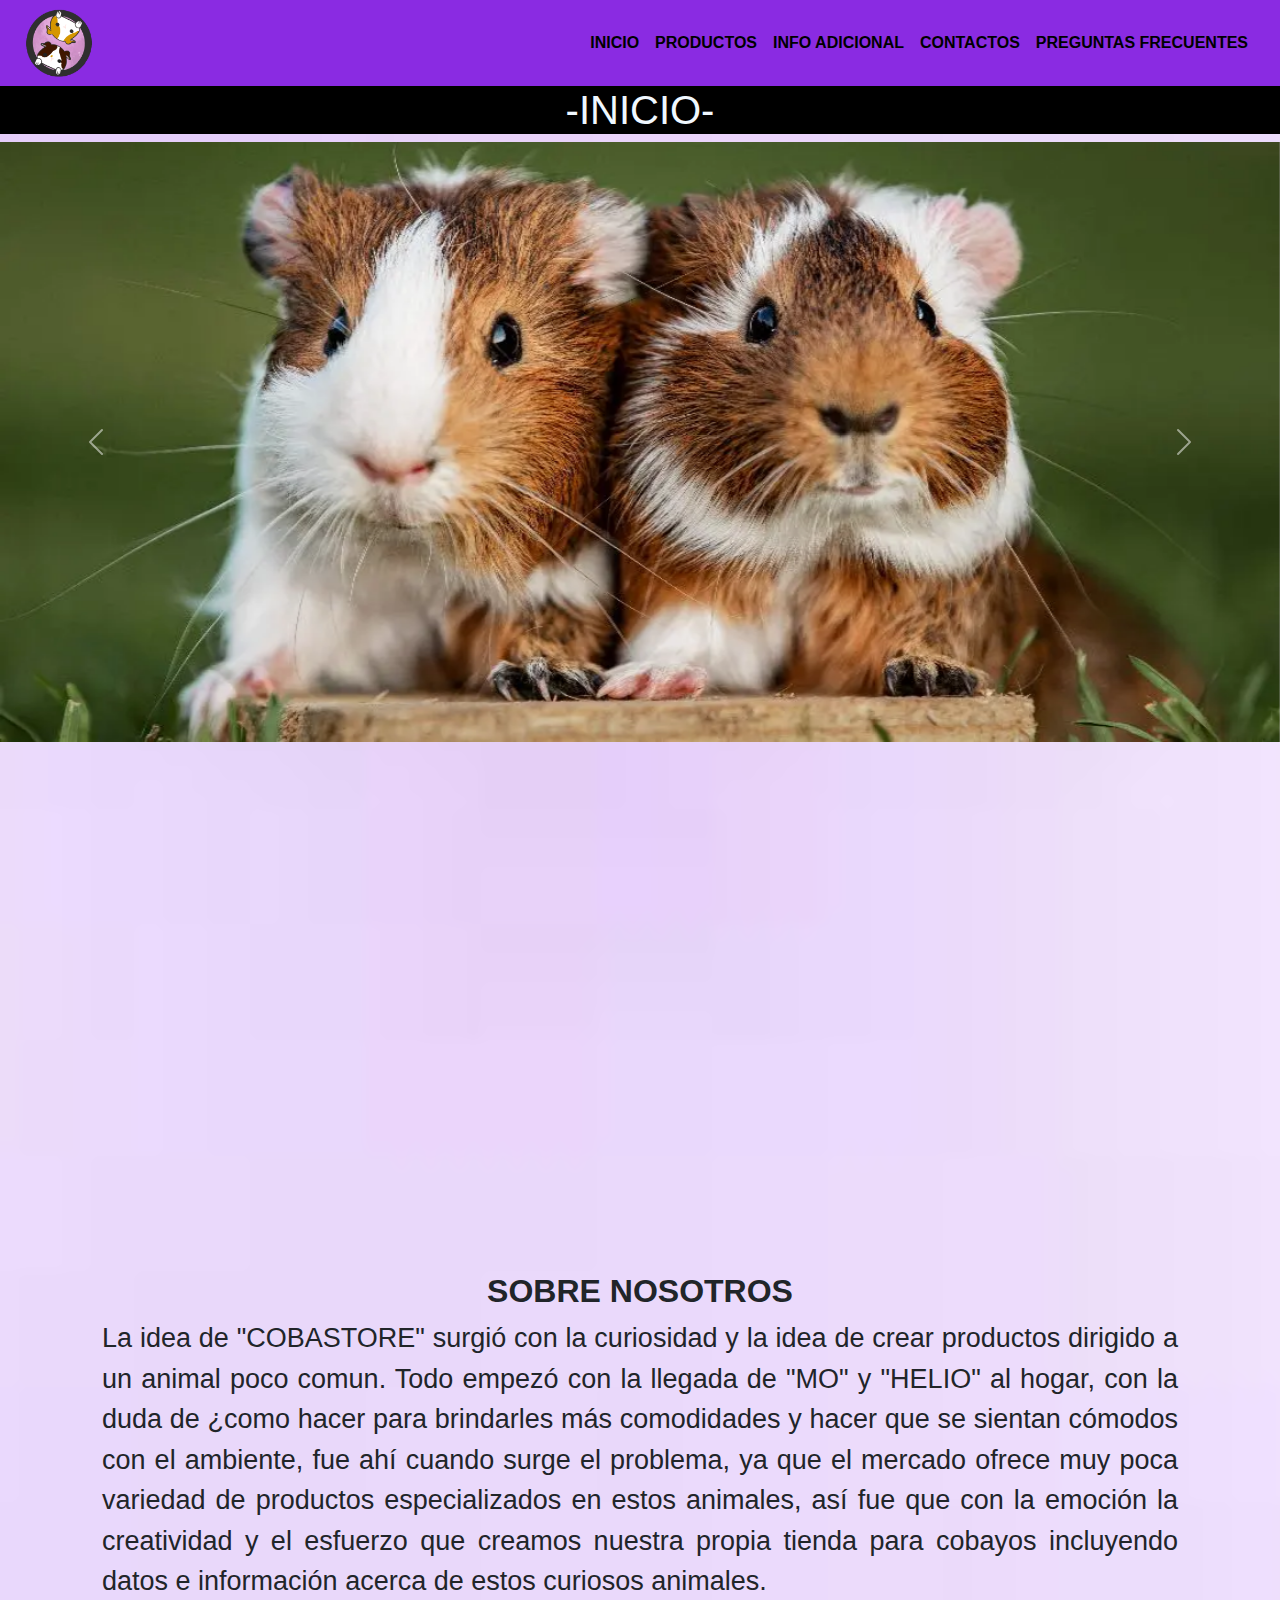
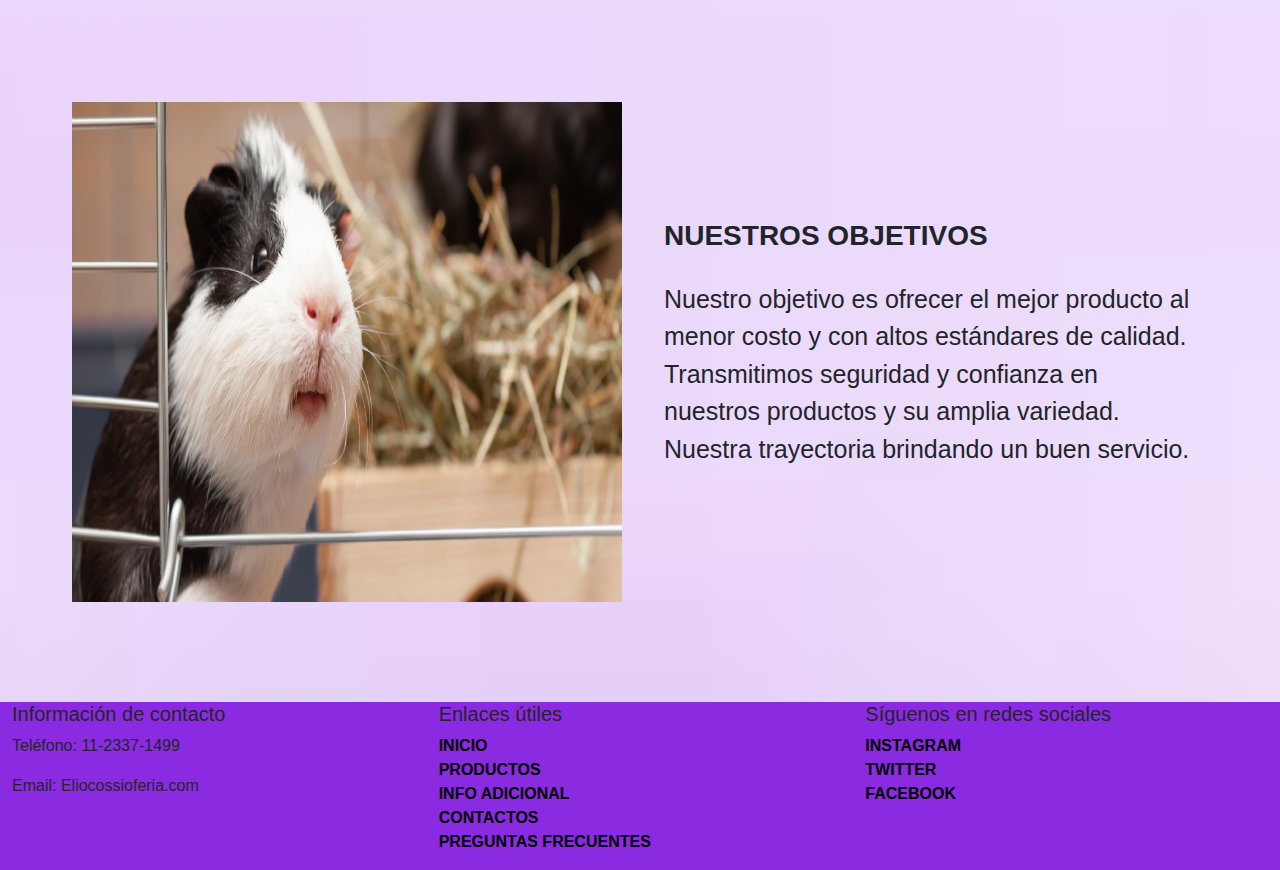
==== index.html @ 126aade3 "cobastore 1" ====
<!DOCTYPE html>
<html lang="es">

<head>
    <meta charset="UTF-8" />
    <meta name="viewport" content="width=device-width, initial-scale=1.0" />
    <title>COBASTORE</title>
    <link rel="shortcut icon" href="imagenes/logo principal.png" type="image/x-icon" />
    <!-- CSS Bootstrap -->
    <link rel="stylesheet" href="https://cdn.jsdelivr.net/npm/bootstrap@5.3.0/dist/css/bootstrap.min.css">
    <link href="https://cdn.jsdelivr.net/npm/bootstrap@5.0.2/dist/css/bootstrap.min.css" rel="stylesheet"
        integrity="sha384-EVSTQN3/azprG1Anm3QDgpJLIm9Nao0Yz1ztcQTwFspd3yD65VohhpuuCOmLASjC" crossorigin="anonymous" />
    <link rel="stylesheet" href="css/estilos.css" />
    <link rel="stylesheet" href="https://cdnjs.cloudflare.com/ajax/libs/animate.css/4.1.1/animate.min.css" />
    <link rel="stylesheet" href="../css/bootstrap.min.css" />
</head>

<body class="contenedortotalpri">
    <div class="contenedorpri">
        <header class="menupri container-fluid col-md-12 col-sm-12">
            <nav class="navbar navbar-expand-lg">
                <div class="container-fluid">
                    <a class="logomenupri" href="#">
                        <img src="imagenes/logo principal.png" alt=" logo de tienda para cobayos"/>
                    <button class="navbar-toggler" type="button" data-bs-toggle="collapse"
                        data-bs-target="#navbarNavAltMarkup" aria-controls="navbarNavAltMarkup" aria-expanded="false"
                        aria-label="Toggle navigation">
                        <span class="navbar-toggler-icon"></span>
                    </button>
                    <div class="collapse navbar-collapse justify-content-end" id="navbarNavAltMarkup">
                        <div class="navbar-nav mimenupri">
                            <a class="nav-link active" aria-current="page" href="index.html">INICIO</a>
                            <a class="nav-link" href="paginas/Productos.html">PRODUCTOS</a>
                            <a class="nav-link" href="paginas/info_adicional.html">INFO ADICIONAL</a>
                            <a class="nav-link" href="paginas/contactos.html">CONTACTOS</a>
                            <a class="nav-link" href="paginas/preguntas frecuentes.html">PREGUNTAS FRECUENTES</a>
                        </div>
                    </div>
                </div>
            </nav>
        </header>
        <div class="titulopri container-fluid col-md-12 col-sm-12">
            <h1>-INICIO-</h1>
        </div>
        <main>
            <!--IMGMOV descripcion-->
            <div class="imgmov">
                <div id="carouselExampleFade" class="carousel slide carousel-fade imgpri">
                    <div class="carousel-inner">
                        <div class="carousel-item active">
                            <img src="imagenes/portana inicio.webp"
                                alt="imagen de paginas principal numero 1" class="d-block w-100" />
                        </div>
                        <div class="carousel-item">
                            <img src="imagenes/cobaya-1280x720x80xX.jpg" class="d-block w-100"
                                alt="imagen de paginas principal numero 2" />
                        </div>
                        <div class="carousel-item">
                            <img src="imagenes/tener-cobaya-mascota-t.jpg.webp" class="d-block w-100"
                                alt="imagen de paginas principal numero 3" />
                        </div>
                    </div>
                    <button class="carousel-control-prev" type="button" data-bs-target="#carouselExampleFade"
                        data-bs-slide="prev">
                        <span class="carousel-control-prev-icon" aria-hidden="true"></span>
                        <span class="visually-hidden">Previous</span>
                    </button>
                    <button class="carousel-control-next" type="button" data-bs-target="#carouselExampleFade"
                        data-bs-slide="next">
                        <span class="carousel-control-next-icon" aria-hidden="true"></span>
                        <span class="visually-hidden">Next</span>
                    </button>
                </div>
            </div>
            <!-- descripcion-->
            <div class="container">
                <div class="ubipri row">
                    <iframe src="https://www.google.com/maps/embed?pb=!1m18!1m12!1m3!1d3283.7218836709135!2d-58.520600924259426!3d-34.61119357295162!2m3!1f0!2f0!3f0!3m2!1i1024!2i768!4f13.1!3m3!1m2!1s0x95bcb7d7332684cd%3A0xd9ee55bbdfa6c539!2sDevoto%20Shopping!5e0!3m2!1ses-419!2sar!4v1697564412613!5m2!1ses-419!2sar" width="1210" height="450" style="border:0;" allowfullscreen="" loading="lazy" referrerpolicy="no-referrer-when-downgrade"></iframe>
                </div>
                <article class="articulopri">
                    <h2>SOBRE NOSOTROS</h2>
                    <p>La idea de "COBASTORE" surgió con la curiosidad y la idea de crear productos dirigido a un animal poco comun. Todo empezó con la llegada de "MO" y "HELIO" al hogar, con la duda de ¿como hacer para brindarles más comodidades y hacer que se sientan cómodos con el ambiente, fue ahí cuando surge el problema, ya que el mercado ofrece muy poca variedad de productos especializados en estos animales, así fue que con la emoción la creatividad y el esfuerzo que creamos nuestra propia tienda para cobayos incluyendo datos e información acerca de estos curiosos animales.
                    </p>
                </article>
            </div>
            <div class="container-fluid mt-4">
                <div class="contenedorpritex">
                    <div class="col-md-6 image2">
                        <img src="imagenes/img coba 5.jpeg" alt="Imagen de cobaya"/>
                    </div>
                    <div class="col-md-6 text2 row">
                        <h3>NUESTROS OBJETIVOS</h3>
                        <p>
                            Nuestro objetivo es ofrecer el mejor producto al menor costo y
                            con altos estándares de calidad. Transmitimos seguridad y
                            confianza en nuestros productos y su amplia variedad. Nuestra
                            trayectoria brindando un buen servicio.
                    </div>
                </div>
            </div>
        </main>
        <footer class="footerpri">
            <div class="container-fluid">
                <div class="row">
                    <div class="col-lg-4 col-md-6">
                        <h5>Información de contacto</h5>
                        <p>Teléfono: 11-2337-1499</p>
                        <p>Email: Eliocossioferia.com</p>
                    </div>
                    <div class="col-lg-4 col-md-6">
                        <h5>Enlaces útiles</h5>
                        <ul class="list-unstyled">
                            <a class="nav-link active" aria-current="page" href="index.html">INICIO</a>
                            <a class="nav-link" href="paginas/Productos.html">PRODUCTOS</a>
                            <a class="nav-link" href="paginas/info_adicional.html">INFO ADICIONAL</a>
                            <a class="nav-link" href="paginas/contactos.html">CONTACTOS</a>
                            <a class="nav-link" href="paginas/preguntas frecuentes.html">PREGUNTAS FRECUENTES</a>
                        </ul>
                    </div>
                    <div class="col-lg-4">
                        <h5>Síguenos en redes sociales</h5>
                        <ul class="list-unstyled">
                            <li>
                                <a href="https://www.instagram.com" target="_blank">INSTAGRAM</a>
                            </li>
                            <li>
                                <a href="https://twitter.com" target="_blank">TWITTER</a>
                            </li>
                            <li>
                                <a href="https://www.facebook.com" target="_blank"
                                    lass="fa fa-facebook-official" aria-hidden="true">FACEBOOK</a>
                            </li>
                        </ul>
                    </div>
                </div>
            </div>
        </footer>
    </div>

    <!-- Scripts de Bootstrap -->

    <script src="https://cdn.jsdelivr.net/npm/bootstrap@5.3.0/dist/js/bootstrap.bundle.min.js"></script>
    <link href="https://cdn.jsdelivr.net/npm/bootstrap@5.0.2/dist/css/bootstrap.min.css" rel="stylesheet"
        integrity="sha384-EVSTQN3/azprG1Anm3QDgpJLIm9Nao0Yz1ztcQTwFspd3yD65VohhpuuCOmLASjC" crossorigin="anonymous" />
</body>

</html>
---- css/estilos.css ----
@charset "UTF-8";
/*VARIABLES*/
* {
  padding: 0;
  margin: 0;
}

/*INICIO*/
.contenedortotalpri {
  background: rgb(63, 94, 251);
  background-image: url(../imagenes/fondo.jpg);
  font-family: "Gill Sans", "Gill Sans MT", Calibri, "Trebuchet MS", sans-serif;
  background-position: center;
  background-size: cover;
}

.menupri {
  background-color:blueviolet;
}
.menupri img {
  border-radius: 50%;
}

.titulopri {
  background-color: black;
  color: aliceblue;
  text-align: center;
}

.imgmov {
  justify-content: center;
  margin-bottom: 50px;
}
.imgmov img {
  height: 600px;
  width: 600px;
}

.ubipri iframe {
  border-radius: 5%;
  justify-content: center;
  margin-bottom: 30px;
}

.articulopri p {
  font-family: "Gill Sans", "Gill Sans MT", Calibri, "Trebuchet MS", sans-serif;
  font-size: 27px;
  text-align: justify;
  margin: 5px 20px 10px 20px;
  margin-bottom: 40px;
  border-radius: 2%;
}

.articulopri h2 {
  display: flex;
  justify-content: center;
  font-weight: bold;
}

.contenedorpritex {
  display: flex;
  align-items: center;
  justify-content: center;
  margin: 50px 50px 50px 10px;
}
.contenedorpritex .image2 {
  flex: 1;
  padding: 50px;
}
.contenedorpritex .image2 img {
  width: 550px;
  height: 500px;
}
.contenedorpritex .text2 {
  padding: 20px;
  font-size: 25px;
}
.contenedorpritex h3 {
  font-weight: bolder;
  padding-bottom: 20px;
}

.footerpri {
  background-color:blueviolet;
}

/*CONTENIDO PRINCIPAL INICIO*/
@media screen and (max-width: 500px) {
  .contenedortotalpri {
    grid-template-columns: 1fr;
    grid-template-rows: repeat 8, 1fr;
    grid-template-areas: "menupri" "titulopri" "imgmov" "ubipri" "articulopri" "image2" "text2" "footerpri";
  }
  .menupri {
    grid-area: menupri;
  }
  .titulopri {
    grid-area: titulopri;
  }
  .imgmov {
    grid-area: imgmov;
  }
  .ubipri {
    grid-area: ubipri;
  }
  .articulopri {
    grid-area: articulopri;
  }
  .image2 {
    display: none;
    grid-area: image2;
  }
  .text2 {
    grid-area: text2;
  }
  .footerpri {
    grid-area: footerpri;
  }
}
/*CONTENIDO PRINCIPAL INICIO*/
@media screen and (max-width: 768px) {
  .contenedortotalpri {
    grid-template-columns: 1fr;
    grid-template-rows: repeat 8, 1fr;
    grid-template-areas: "menupri" "titulopri" "imgmov" "ubipri" "articulopri" "image2" "text2" "footerpri";
  }
  .menupri {
    grid-area: menupri;
  }
  .titulopri {
    grid-area: titulopri;
  }
  .imgmov {
    grid-area: imgmov;
  }
  .ubipri {
    grid-area: ubipri;
  }
  .articulopri {
    grid-area: articulopri;
  }
  .image2 {
    display: none;
    grid-area: image2;
  }
  .text2 {
    grid-area: text2;
  }
  .footerpri {
    grid-area: footerpri;
  }
}
/*PRODUCTOS*/
.contenedortotalpro {
  background: rgb(255, 255, 255);
  background-image: url(../imagenes/fondo.jpg);
  background-position: center;
  background-size: cover;
}

.contenedorpro {
  font-family: "Gill Sans", "Gill Sans MT", Calibri, "Trebuchet MS", sans-serif;
  display: grid;
  grid-template-columns: 1fr 1fr;
  grid-template-rows: 0, 5fr 1fr 1fr 1fr 1fr;
  grid-template-areas: "menupro menupro" "titulopro titulopro" "pripro textopro" "textpro imgpro2" "footerpro footerpro";
}
.contenedorpro .menupro {
  grid-area: menupro;
}
.contenedorpro .titulopro {
  grid-area: titulopro;
}
.contenedorpro .pripro {
  grid-area: pripro;
}
.contenedorpro .textopro {
  grid-area: textopro;
}
.contenedorpro .textpro2 {
  grid-area: textpro2;
}
.contenedorpro .imgpro2 {
  grid-area: imgpro2;
}
.contenedorpro .footerpro {
  grid-area: footerpro;
}

.menupro {
  background-color:blueviolet;
}
.menupro img {
  width: 70px;
  height: 70px;
  border-radius: 50%;
}
.menupro a {
  text-decoration: none;
  color: black;
  font-weight: bolder;
}

.titulopro {
  background-color: black;
  color: aliceblue;
  text-align: center;
}

.textopro {
  margin-top: 10%;
  flex: 1;
  padding: 20px;
  font-size: 25px;
  text-align: center;
}
.textopro h2 h3 {
  font-weight: bolder;
  font-size: 50px;
}
.textopro p {
  font-size: 22px;
  padding-top: 4%;
  padding-right: 10;
}

.pripro img {
  flex: 1;
  width: 100%;
  height: 100%;
}

.containerpro {
  display: flex;
  flex-wrap: wrap;
  align-items: center;
}

.imgpro2 {
  flex: 1;
}
.imgpro2 img {
  width: 100%;
  height: 100%;
}

.textpro2 h4 {
  font-size: 30px;
  text-align: center;
  font-weight: bolder;
}
.textpro2 p {
  flex: 1;
  text-align: center;
  font-size: 24px;
}

.footerpro{
  background-color:blueviolet;
}
.footerpro a {
  text-decoration: none;
  color: black;
  font-weight: bolder;
}

/* CONTENIDO TABLET NOV*/
@media screen and (max-width: 768px) {
  .contenedornov {
    grid-template-columns: 1fr;
    grid-template-rows: repeat 7, 1fr;
    grid-template-areas: "menupro" "titulopro" "pripro" "textopro" "imgpro2" "textpro2" "footerpro";
  }
  .menupro {
    grid-area: menunov;
  }
  .titulopro {
    grid-area: titulonov;
  }
  .pripro {
    grid-area: prinov;
  }
  .textopro {
    grid-area: textonov;
  }
  .imgpro2 {
    grid-area: imgnov2;
  }
  .textpro2 {
    grid-area: textnov2;
  }
  .footerpro {
    grid-area: footernov;
  }
}
/*contenido celular*/
@media screen and (max-width: 500px) {
  .contenedorpro {
    grid-template-columns: 1fr;
    grid-template-rows: repeat 7, 1fr;
    grid-template-areas: "menupro" "titulonpro" "pripro" "textopro" "imgpro" "textpro2" "footerpro";
  }
  .menupro {
    grid-area: menupro;
  }
  .titulopro {
    grid-area: titulopro;
  }
  .pripro {
    grid-area: pripro;
  }
  .textopro {
    grid-area: textopro;
  }
  .imgpro2 {
    grid-area: imgpro2;
  }
  .textpro2 {
    grid-area: textpro2;
  }
  .footerpro {
    grid-area: footerpro;
  }
}
/*INFO ADICIONAL*/
.contenedortotalinf {
  background: rgb(63, 94, 251);
  background-image: url(../imagenes/fondo.jpg);
  font-family: "Gill Sans", "Gill Sans MT", Calibri, "Trebuchet MS", sans-serif;
  background-position: center;
  background-size: cover;
}

.contenedorinf {
  font-family: "Gill Sans", "Gill Sans MT", Calibri, "Trebuchet MS", sans-serif;
  display: grid;
  grid-template-columns: 1fr 1fr;
  grid-template-rows: 0, 5fr 0, 5fr 1fr 0, 5fr;
  grid-template-areas: "menuinf menuinf" "tituloinf tituloinf" "secinf secinf" "footerinf footerinf";
}

.menuinf {
  grid-area: menuinf;
}

.tituloinf {
  grid-area: tituloinf;
}

.secinf {
  grid-area: secinf;
  
}

.footerinf {
  grid-area: footerinf;
}

.menuinf {
  background-color:blueviolet;
}
.menuinf img {
  width: 70px;
  height: 70px;
  border-radius: 50%;
}
.menuinf a {
  text-decoration: none;
  color: black;
  font-weight: bolder;
}

.tituloinf {
  background-color: black;
  color: aliceblue;
  text-align: center;
}

.secinf {
  display: flex;
  justify-content: center;
  align-items: center;
  min-height: 100vh;
}
.secinf .gallery1 {
  padding-top: 2%;
  padding-bottom: 2%;
  display: grid;
  grid-template-columns: 250px 250px 250px;
  grid-template-rows: 250px 250px 250px;
  grid-template-areas: "img5 img9 img2" "img4 img8 img6" "img4 img3 img6";
}
.secinf .gallery1 .img-a {
  grid-area: img5;
}
.secinf .gallery1 .img-b {
  grid-area: img2;
}
.secinf .gallery1 .img-c {
  grid-area: img3;
}
.secinf .gallery1 .img-d {
  grid-area: img4;
}
.secinf .gallery1 .img-e {
  grid-area: img6;
}
.secinf .gallery1 .img-f {
  grid-area: img8;
}
.secinf .gallery1 .img-g {
  grid-area: img9;
}
.secinf img {
  object-fit: cover;
  width: 238px;
  height: 98%;
  border-radius: 20px;
}

.footerinf {
  background-color:blueviolet;
}
.footerinf a {
  text-decoration: none;
  color: black;
  font-weight: bolder;
}

/* CONTENIDO TABLET PROD*/
@media screen and (max-width: 768px) {
  .secinf .gallery1 {
    grid-template-columns: 1fr 1fr;
    grid-template-rows: repeat(5, 1fr);
    grid-template-areas: "img2 img2" "img1 img3" "img4 img4" "img5 img7" "img6 img6";
  }
  .secinf .gallery1 .img-b {
    grid-area: img2;
  }
  .secinf .gallery1 .img-a {
    grid-area: img1;
  }
  .secinf .gallery1 .img-c {
    grid-area: img3;
  }
  .secinf .gallery1 .img-d {
    grid-area: img4;
  }
  .secinf .gallery1 .img-e {
    grid-area: img5;
  }
  .secinf .gallery1 .img-f {
    grid-area: img6;
  }
  .secinf .gallery1 .img-g {
    grid-area: img7;
  }
  .secinf img {
    object-fit: cover;
    width: 85%;
    height: 85%;
    border-radius: 60px;
  }
}
/*TAMAÑO CELULAR*/
@media screen and (max-width: 500px) {
  .secinf .gallery1 {
    grid-template-columns: 1fr;
    grid-template-rows: repeat(7, 1fr);
    grid-template-areas: "img1" "img2" "img3" "img4" "img5" "img6" "img7";
  }
  .secinf .gallery1 .img-a {
    grid-area: img1;
  }
  .secinf .gallery1 .img-b {
    grid-area: img2;
  }
  .secinf .gallery1 .img-c {
    grid-area: img3;
  }
  .secinf .gallery1 .img-d {
    grid-area: img4;
  }
  .secinf .gallery1 .img-e {
    grid-area: img5;
  }
  .secinf .gallery1 .img-f {
    grid-area: img6;
  }
  .secinf .gallery1 .img-g {
    grid-area: img7;
  }
}
/*CONTACTOS*/
.contenedortotalcon {
  background: rgb(113, 121, 9);
  background-image: url(../imagenes/fondo.jpg);
  font-family: "Gill Sans", "Gill Sans MT", Calibri, "Trebuchet MS", sans-serif;
  background-position: center;
  background-size: cover;
}

.menucon {
  background-color:blueviolet;
}
.menucon img {
  width: 70px;
  height: 70px;
  border-radius: 50%;
}
.menucon a {
  text-decoration: none;
  color: black;
  font-weight: bolder;
}

.titulocon {
  background-color: black;
  color: aliceblue;
  text-align: center;
}

.contactoscon {
  padding: 70px 70px 80px 10px;
}

.imgtrans img {
  height: 400px;
  transform: translate(650px, px);
}

.footercon {
  background-color:blueviolet;
}
.footercon a {
  text-decoration: none;
  color: black;
  font-weight: bolder;
}

/*PREGUNTAS FRECUENTES*/
.contenedortotalpre {
  background: rgb(63, 94, 251);
  background-image: url(../imagenes/fondo.jpg);
  font-family: "Gill Sans", "Gill Sans MT", Calibri, "Trebuchet MS", sans-serif;
  background-position: center;
  background-size: cover;
}

.menupre {
  background-color:blueviolet;
}
.menupre img {
  width: 70px;
  height: 70px;
  border-radius: 50%;
}
.menupre a {
  text-decoration: none;
  color: black;
  font-weight: bolder;
}

.titulopre {
  background-color: black;
  color: aliceblue;
  text-align: center;
}

.mipropiopre {
  margin-bottom: 50px;
  margin-top: 50px;
  margin-right: 5px;
  margin-left: 5px;
}

.list-group li {
  padding-bottom: 20px;
  padding-top: 20px;
}

.footerpre {
  background-color:blueviolet;
}
.footerpre a {
  text-decoration: none;
  color: black;
  font-weight: bolder;
}

/*MIXINS*/
.menupri a {
  text-decoration: none;
  color: black;
  font-weight: bolder;
}

.footerpri a {
  text-decoration: none;
  color: black;
  font-weight: bolder;
}

.menupri img {
  height: 70px;
  width: 70px;
}

/*# sourceMappingURL=estilos.css.map */
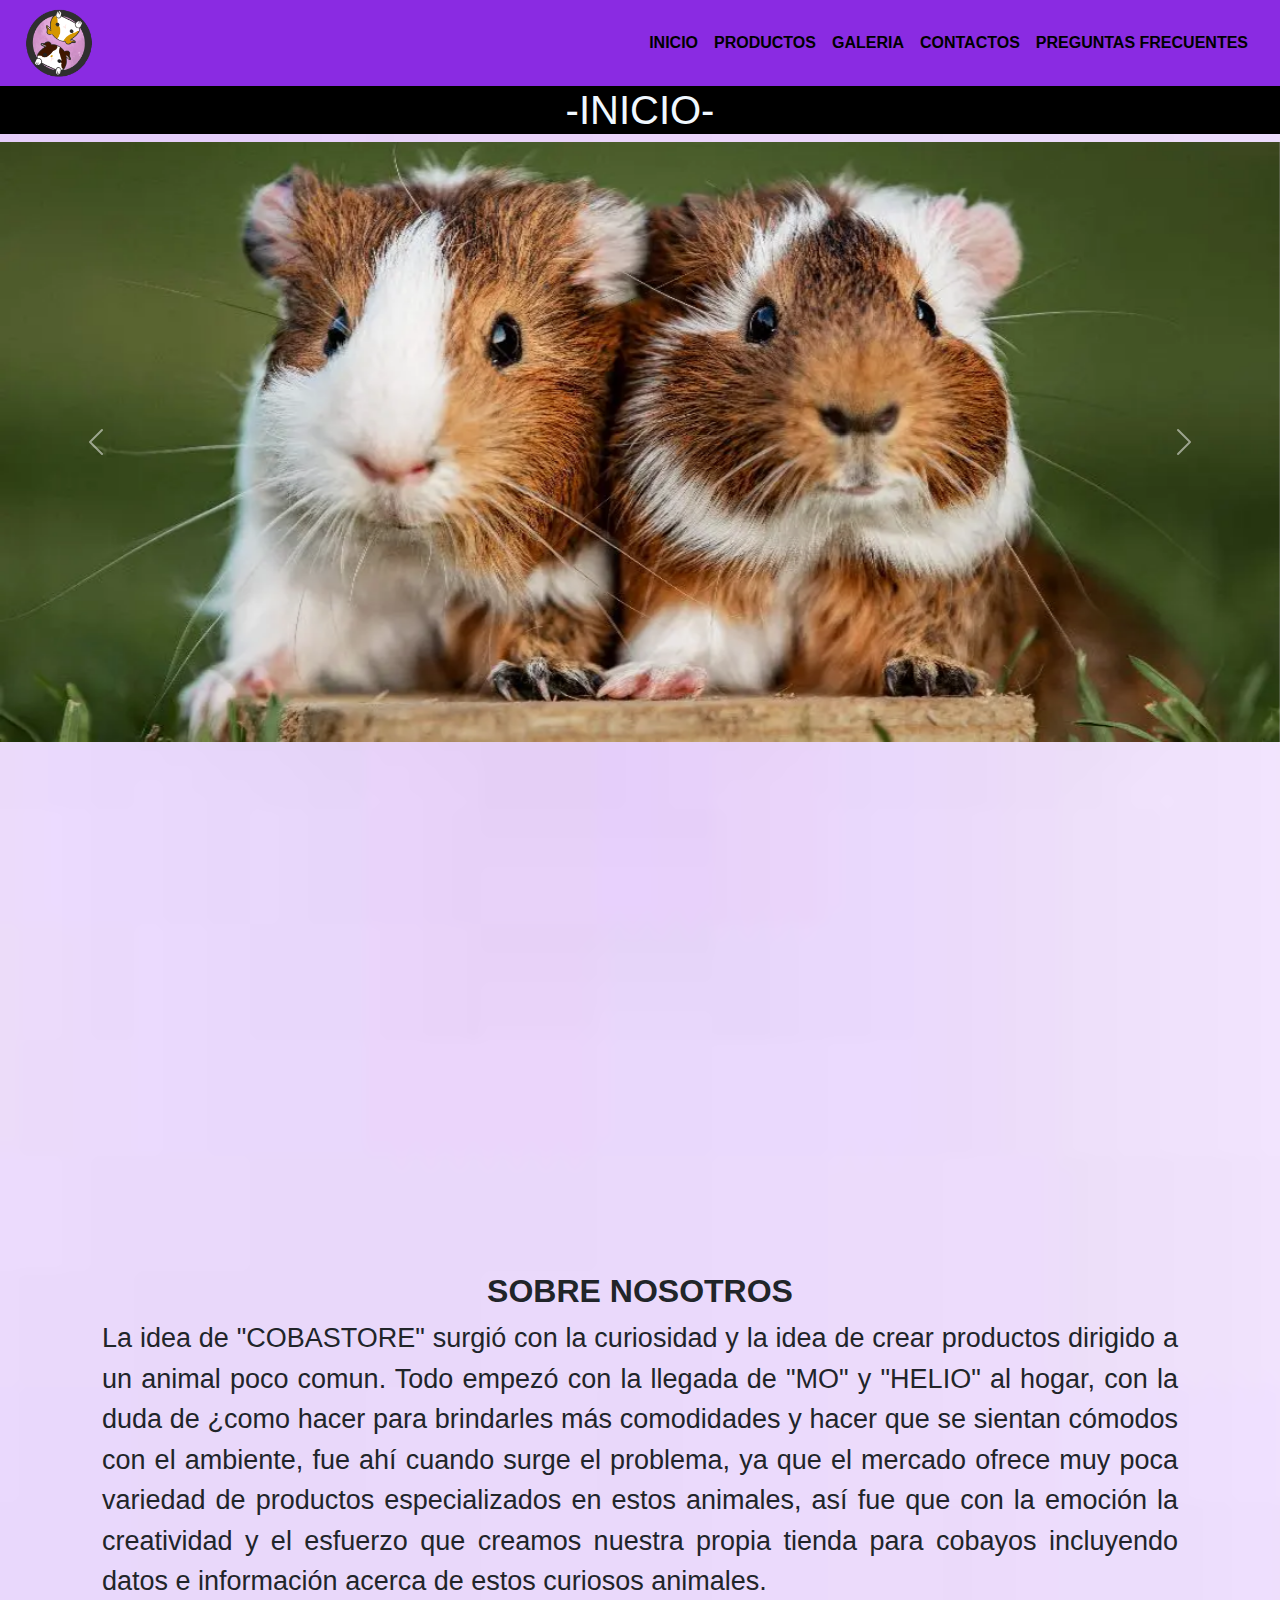
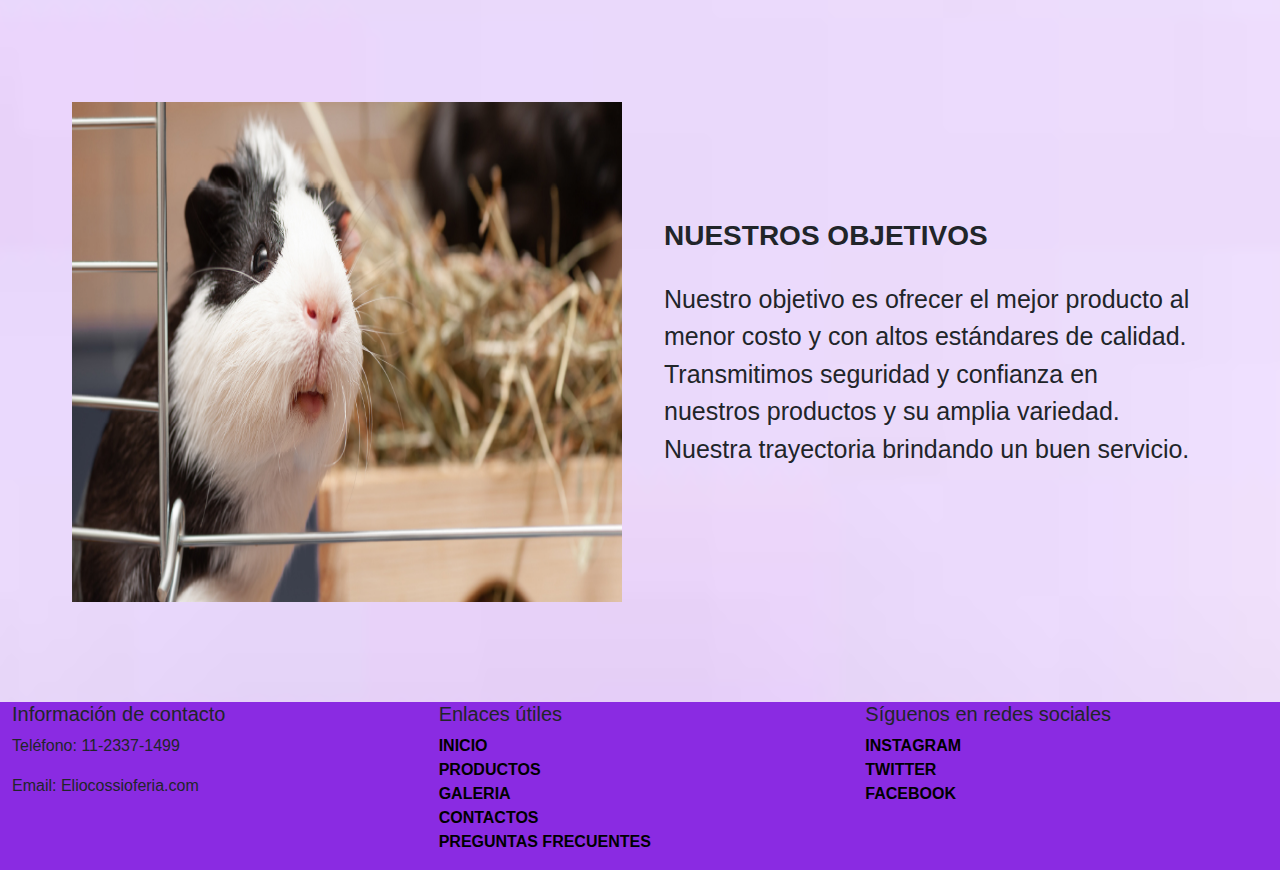
==== commit fa66fec4: "ultima modificacion" ====
--- a/index.html
+++ b/index.html
@@ -5,7 +5,7 @@
     <meta charset="UTF-8" />
     <meta name="viewport" content="width=device-width, initial-scale=1.0" />
     <title>COBASTORE</title>
-    <link rel="shortcut icon" href="imagenes/logo principal.png" type="image/x-icon" />
+    <link rel="shortcut icon" href="imagenes/logo_principal.png" type="image/x-icon" />
     <!-- CSS Bootstrap -->
     <link rel="stylesheet" href="https://cdn.jsdelivr.net/npm/bootstrap@5.3.0/dist/css/bootstrap.min.css">
     <link href="https://cdn.jsdelivr.net/npm/bootstrap@5.0.2/dist/css/bootstrap.min.css" rel="stylesheet"
@@ -13,6 +13,12 @@
     <link rel="stylesheet" href="css/estilos.css" />
     <link rel="stylesheet" href="https://cdnjs.cloudflare.com/ajax/libs/animate.css/4.1.1/animate.min.css" />
     <link rel="stylesheet" href="../css/bootstrap.min.css" />
+    <link rel="stylesheet" href="https://cdnjs.cloudflare.com/ajax/libs/animate.css/4.1.1/animate.min.css" />
+
+    <!-- meta descripcion-->
+    <meta name="description" content="los mejores productos los encontras en COBASTORE">
+    <meta name="keywords"
+        content="COBASTORE,productos,no toxicos,jaulas,cobayos,mascota,cuidados,alimentacion,pet shops,comidas" />
 </head>
 
 <body class="contenedortotalpri">
@@ -21,26 +27,28 @@
             <nav class="navbar navbar-expand-lg">
                 <div class="container-fluid">
                     <a class="logomenupri" href="#">
-                        <img src="imagenes/logo principal.png" alt=" logo de tienda para cobayos"/>
+                        <img src="imagenes/logo_principal.png" alt=" logo COBASTORE"
+                            class="animate__animated animate__backInLeft" /></a>
                     <button class="navbar-toggler" type="button" data-bs-toggle="collapse"
                         data-bs-target="#navbarNavAltMarkup" aria-controls="navbarNavAltMarkup" aria-expanded="false"
                         aria-label="Toggle navigation">
                         <span class="navbar-toggler-icon"></span>
                     </button>
                     <div class="collapse navbar-collapse justify-content-end" id="navbarNavAltMarkup">
-                        <div class="navbar-nav mimenupri">
-                            <a class="nav-link active" aria-current="page" href="index.html">INICIO</a>
-                            <a class="nav-link" href="paginas/Productos.html">PRODUCTOS</a>
-                            <a class="nav-link" href="paginas/info_adicional.html">INFO ADICIONAL</a>
-                            <a class="nav-link" href="paginas/contactos.html">CONTACTOS</a>
-                            <a class="nav-link" href="paginas/preguntas frecuentes.html">PREGUNTAS FRECUENTES</a>
-                        </div>
+                        <ul class="navbar-nav mimenupri">
+                            <li><a class="nav-link active" aria-current="page" href="index.html">INICIO</a></li>
+                            <li><a class="nav-link" href="paginas/Productos.html">PRODUCTOS</a></li>
+                            <li><a class="nav-link" href="paginas/galeria.html">GALERIA</a></li>
+                            <li><a class="nav-link" href="paginas/contactos.html">CONTACTOS</a></li>
+                            <li><a class="nav-link" href="paginas/preguntas_frecuentes.html">PREGUNTAS FRECUENTES</a></li>
+
+                        </ul>
                     </div>
                 </div>
             </nav>
         </header>
         <div class="titulopri container-fluid col-md-12 col-sm-12">
-            <h1>-INICIO-</h1>
+            <h1>-INICIO- </h1>
         </div>
         <main>
             <!--IMGMOV descripcion-->
@@ -48,16 +56,16 @@
                 <div id="carouselExampleFade" class="carousel slide carousel-fade imgpri">
                     <div class="carousel-inner">
                         <div class="carousel-item active">
-                            <img src="imagenes/portana inicio.webp"
-                                alt="imagen de paginas principal numero 1" class="d-block w-100" />
+                            <img src="imagenes/portana_inicio.webp" alt="imagen principal de dos cobayas"
+                                class="d-block w-100" />
                         </div>
                         <div class="carousel-item">
                             <img src="imagenes/cobaya-1280x720x80xX.jpg" class="d-block w-100"
-                                alt="imagen de paginas principal numero 2" />
+                                alt="imagen de paginas principal de un cobayo macho con una planta en la boca" />
                         </div>
                         <div class="carousel-item">
                             <img src="imagenes/tener-cobaya-mascota-t.jpg.webp" class="d-block w-100"
-                                alt="imagen de paginas principal numero 3" />
+                                alt="imagen de paginas principal de cobyas peruanas pelo largo" />
                         </div>
                     </div>
                     <button class="carousel-control-prev" type="button" data-bs-target="#carouselExampleFade"
@@ -75,18 +83,26 @@
             <!-- descripcion-->
             <div class="container">
                 <div class="ubipri row">
-                    <iframe src="https://www.google.com/maps/embed?pb=!1m18!1m12!1m3!1d3283.7218836709135!2d-58.520600924259426!3d-34.61119357295162!2m3!1f0!2f0!3f0!3m2!1i1024!2i768!4f13.1!3m3!1m2!1s0x95bcb7d7332684cd%3A0xd9ee55bbdfa6c539!2sDevoto%20Shopping!5e0!3m2!1ses-419!2sar!4v1697564412613!5m2!1ses-419!2sar" width="1210" height="450" style="border:0;" allowfullscreen="" loading="lazy" referrerpolicy="no-referrer-when-downgrade"></iframe>
+                    <iframe
+                        src="https://www.google.com/maps/embed?pb=!1m18!1m12!1m3!1d3283.7218836709135!2d-58.520600924259426!3d-34.61119357295162!2m3!1f0!2f0!3f0!3m2!1i1024!2i768!4f13.1!3m3!1m2!1s0x95bcb7d7332684cd%3A0xd9ee55bbdfa6c539!2sDevoto%20Shopping!5e0!3m2!1ses-419!2sar!4v1697564412613!5m2!1ses-419!2sar"
+                        width="1210" height="450" style="border:0;" allowfullscreen="" loading="lazy"
+                        referrerpolicy="no-referrer-when-downgrade"></iframe>
                 </div>
                 <article class="articulopri">
                     <h2>SOBRE NOSOTROS</h2>
-                    <p>La idea de "COBASTORE" surgió con la curiosidad y la idea de crear productos dirigido a un animal poco comun. Todo empezó con la llegada de "MO" y "HELIO" al hogar, con la duda de ¿como hacer para brindarles más comodidades y hacer que se sientan cómodos con el ambiente, fue ahí cuando surge el problema, ya que el mercado ofrece muy poca variedad de productos especializados en estos animales, así fue que con la emoción la creatividad y el esfuerzo que creamos nuestra propia tienda para cobayos incluyendo datos e información acerca de estos curiosos animales.
+                    <p>La idea de "COBASTORE" surgió con la curiosidad y la idea de crear productos dirigido a un animal
+                        poco comun. Todo empezó con la llegada de "MO" y "HELIO" al hogar, con la duda de ¿como hacer
+                        para brindarles más comodidades y hacer que se sientan cómodos con el ambiente, fue ahí cuando
+                        surge el problema, ya que el mercado ofrece muy poca variedad de productos especializados en
+                        estos animales, así fue que con la emoción la creatividad y el esfuerzo que creamos nuestra
+                        propia tienda para cobayos incluyendo datos e información acerca de estos curiosos animales.
                     </p>
                 </article>
             </div>
             <div class="container-fluid mt-4">
                 <div class="contenedorpritex">
                     <div class="col-md-6 image2">
-                        <img src="imagenes/img coba 5.jpeg" alt="Imagen de cobaya"/>
+                        <img src="imagenes/img_coba5.jpeg" alt="Imagen de cobaya" />
                     </div>
                     <div class="col-md-6 text2 row">
                         <h3>NUESTROS OBJETIVOS</h3>
@@ -110,11 +126,11 @@
                     <div class="col-lg-4 col-md-6">
                         <h5>Enlaces útiles</h5>
                         <ul class="list-unstyled">
-                            <a class="nav-link active" aria-current="page" href="index.html">INICIO</a>
-                            <a class="nav-link" href="paginas/Productos.html">PRODUCTOS</a>
-                            <a class="nav-link" href="paginas/info_adicional.html">INFO ADICIONAL</a>
-                            <a class="nav-link" href="paginas/contactos.html">CONTACTOS</a>
-                            <a class="nav-link" href="paginas/preguntas frecuentes.html">PREGUNTAS FRECUENTES</a>
+                            <li><a class="nav-link active" aria-current="page" href="index.html">INICIO</a></li>
+                            <li><a class="nav-link" href="paginas/Productos.html">PRODUCTOS</a></li>
+                            <li><a class="nav-link" href="paginas/galeria.html">GALERIA</a></li>
+                            <li><a class="nav-link" href="paginas/contactos.html">CONTACTOS</a></li>
+                            <li><a class="nav-link" href="paginas/preguntas_frecuentes.html">PREGUNTAS FRECUENTES</a></li>
                         </ul>
                     </div>
                     <div class="col-lg-4">
@@ -127,8 +143,8 @@
                                 <a href="https://twitter.com" target="_blank">TWITTER</a>
                             </li>
                             <li>
-                                <a href="https://www.facebook.com" target="_blank"
-                                    lass="fa fa-facebook-official" aria-hidden="true">FACEBOOK</a>
+                                <a href="https://www.facebook.com" target="_blank" lass="fa fa-facebook-official"
+                                    aria-hidden="true">FACEBOOK</a>
                             </li>
                         </ul>
                     </div>
--- a/css/estilos.css
+++ b/css/estilos.css
@@ -163,7 +163,12 @@
   display: grid;
   grid-template-columns: 1fr 1fr;
   grid-template-rows: 0, 5fr 1fr 1fr 1fr 1fr;
-  grid-template-areas: "menupro menupro" "titulopro titulopro" "pripro textopro" "textpro imgpro2" "footerpro footerpro";
+  grid-template-areas: 
+"menupro menupro"
+"titulopro titulopro"
+"pripro textpro" 
+"textpro2 imgpro2" 
+"footerpro footerpro";
 }
 .contenedorpro .menupro {
   grid-area: menupro;
@@ -174,8 +179,8 @@
 .contenedorpro .pripro {
   grid-area: pripro;
 }
-.contenedorpro .textopro {
-  grid-area: textopro;
+.contenedorpro .textpro {
+  grid-area: textpro;
 }
 .contenedorpro .textpro2 {
   grid-area: textpro2;
@@ -207,18 +212,18 @@
   text-align: center;
 }
 
-.textopro {
+.textpro {
   margin-top: 10%;
   flex: 1;
   padding: 20px;
   font-size: 25px;
   text-align: center;
 }
-.textopro h2 h3 {
+.textpro h2 h3 {
   font-weight: bolder;
   font-size: 50px;
 }
-.textopro p {
+.textpro p {
   font-size: 22px;
   padding-top: 4%;
   padding-right: 10;
@@ -269,28 +274,35 @@
   .contenedornov {
     grid-template-columns: 1fr;
     grid-template-rows: repeat 7, 1fr;
-    grid-template-areas: "menupro" "titulopro" "pripro" "textopro" "imgpro2" "textpro2" "footerpro";
+    grid-template-areas: 
+"menupro" 
+"titulopro"
+"pripro"
+"textpro" 
+"imgpro2"
+"textpro2"
+"footerpro";
   }
   .menupro {
-    grid-area: menunov;
+    grid-area: menupro;
   }
   .titulopro {
-    grid-area: titulonov;
+    grid-area: titulopro;
   }
   .pripro {
-    grid-area: prinov;
-  }
-  .textopro {
-    grid-area: textonov;
+    grid-area: pripro;
+  }
+  .textpro {
+    grid-area: textpro;
   }
   .imgpro2 {
-    grid-area: imgnov2;
+    grid-area: imgpro2;
   }
   .textpro2 {
-    grid-area: textnov2;
+    grid-area: textpro2;
   }
   .footerpro {
-    grid-area: footernov;
+    grid-area: footerpro;
   }
 }
 /*contenido celular*/
@@ -298,7 +310,14 @@
   .contenedorpro {
     grid-template-columns: 1fr;
     grid-template-rows: repeat 7, 1fr;
-    grid-template-areas: "menupro" "titulonpro" "pripro" "textopro" "imgpro" "textpro2" "footerpro";
+    grid-template-areas: 
+"menupro" 
+"titulopro" 
+"pripro" 
+"textpro" 
+"imgpro" 
+"textpro2" 
+"footerpro";
   }
   .menupro {
     grid-area: menupro;
@@ -309,8 +328,8 @@
   .pripro {
     grid-area: pripro;
   }
-  .textopro {
-    grid-area: textopro;
+  .textpro {
+    grid-area: textpro;
   }
   .imgpro2 {
     grid-area: imgpro2;
@@ -322,7 +341,7 @@
     grid-area: footerpro;
   }
 }
-/*INFO ADICIONAL*/
+/*Galeria*/
 .contenedortotalinf {
   background: rgb(63, 94, 251);
   background-image: url(../imagenes/fondo.jpg);
